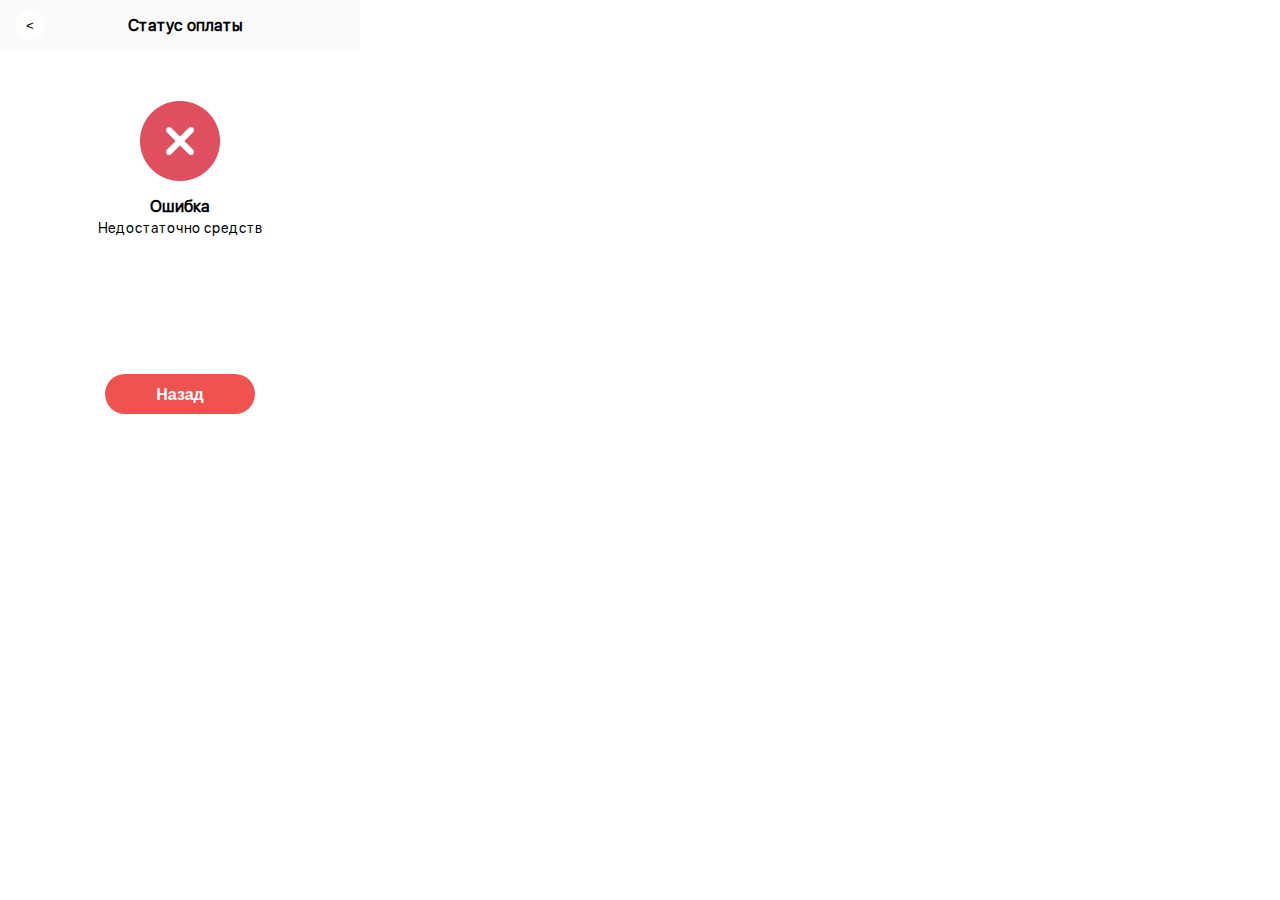
==== error_ru.html @ 4153eb65 "start" ====
<!DOCTYPE html>
<html lang="en">
<head>
    <meta charset="UTF-8">
    <meta name="viewport" content="width=device-width, initial-scale=1.0">
    <title>Error</title>
    <link rel="stylesheet" href="css\style_err.css">
</head>
<body">
    <header class="header">
        <button class="header_button">&lt;</button>
        <h2 class="header_title title">Статус оплаты</h2>
    </header>
    <section class="error">
      <img src="icons/error.png" alt="" class='error_img'>
      <h2 class="err_title title">Ошибка</h2>
      <p class="err_subtitle title ">Недостаточно средств</p>
      <button class="err_but">Назад</button>
    </section>
    <form name="errorForm" action="#" method="post" id="errorForm">
    <div id="errorBlock" style="color:red;"></div>
    <input type="hidden" id="language" value="ru" type="hidden">
</form>
</body>
</html>
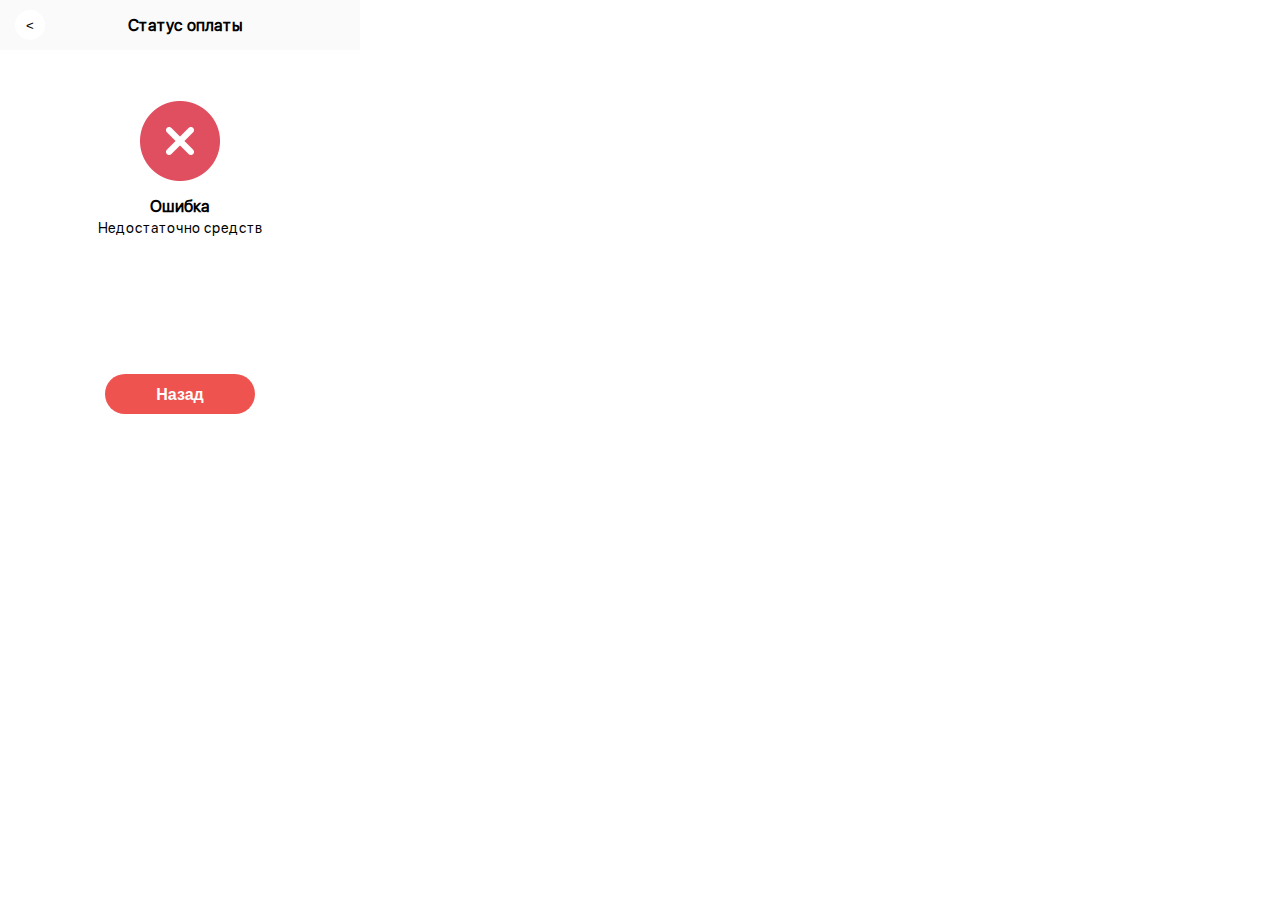
==== commit 3f9c9400: "fixed" ====
--- a/error_ru.html
+++ b/error_ru.html
@@ -1,5 +1,6 @@
 <!DOCTYPE html>
 <html lang="en">
+
 <head>
     <meta charset="UTF-8">
     <meta name="viewport" content="width=device-width, initial-scale=1.0">
@@ -12,14 +13,15 @@
         <h2 class="header_title title">Статус оплаты</h2>
     </header>
     <section class="error">
-      <img src="icons/error.png" alt="" class='error_img'>
-      <h2 class="err_title title">Ошибка</h2>
-      <p class="err_subtitle title ">Недостаточно средств</p>
-      <button class="err_but">Назад</button>
+        <img src="icons/error.png" alt="" class='error_img'>
+        <h2 class="err_title title">Ошибка</h2>
+        <p class="err_subtitle title ">Недостаточно средств</p>
+        <button class="err_but">Назад</button>
     </section>
     <form name="errorForm" action="#" method="post" id="errorForm">
-    <div id="errorBlock" style="color:red;"></div>
-    <input type="hidden" id="language" value="ru" type="hidden">
-</form>
-</body>
+        <div id="errorBlock" style="color:red;"></div>
+        <input type="hidden" id="language" value="ru" type="hidden">
+    </form>
+    </body>
+
 </html>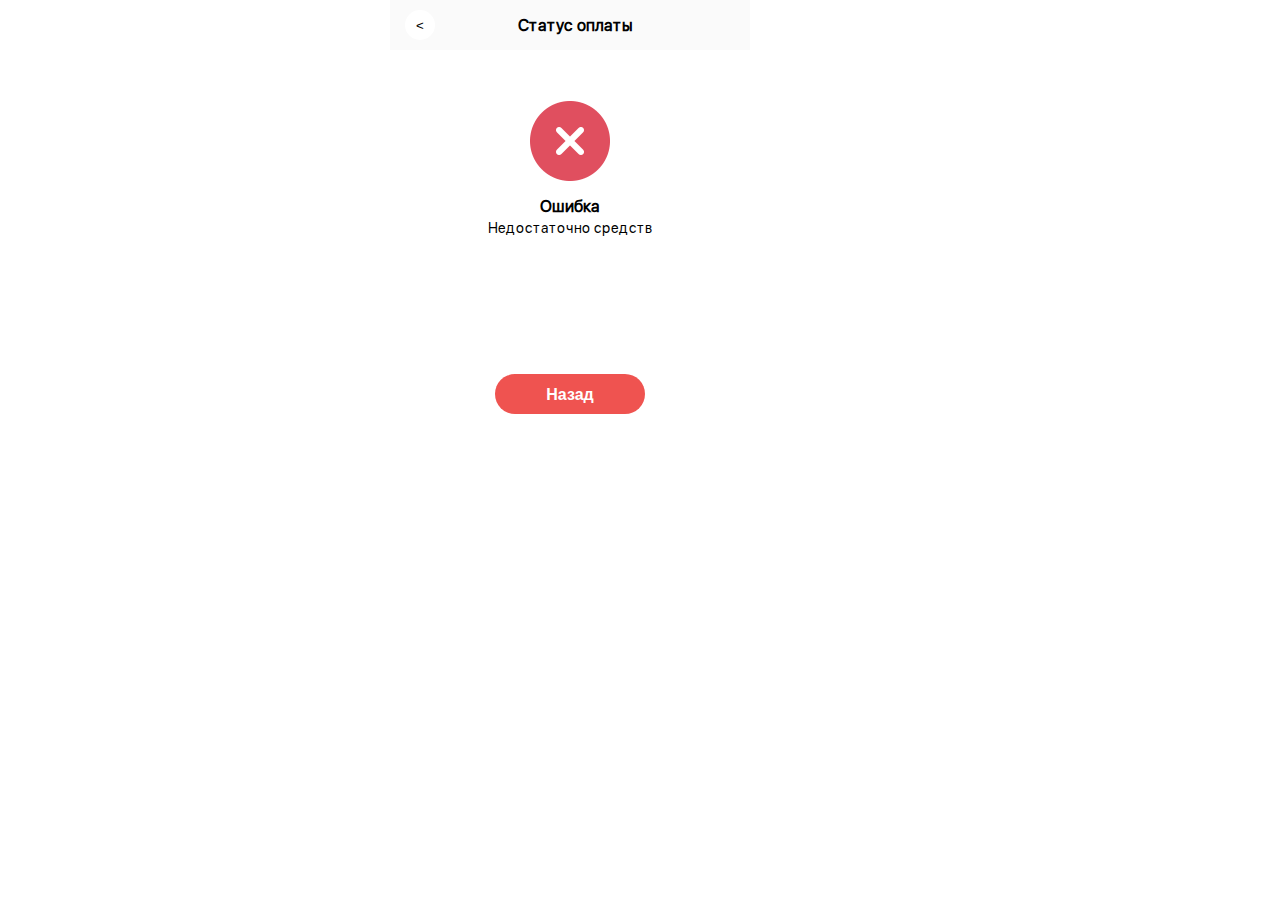
==== commit 4fb68c7d: "fixed" ====
--- a/error_ru.html
+++ b/error_ru.html
@@ -8,6 +8,7 @@
     <link rel="stylesheet" href="css\style_err.css">
 </head>
 <body">
+    <div class="containerApp">
     <header class="header">
         <button class="header_button">&lt;</button>
         <h2 class="header_title title">Статус оплаты</h2>
@@ -22,6 +23,7 @@
         <div id="errorBlock" style="color:red;"></div>
         <input type="hidden" id="language" value="ru" type="hidden">
     </form>
+</div>
     </body>
 
 </html>